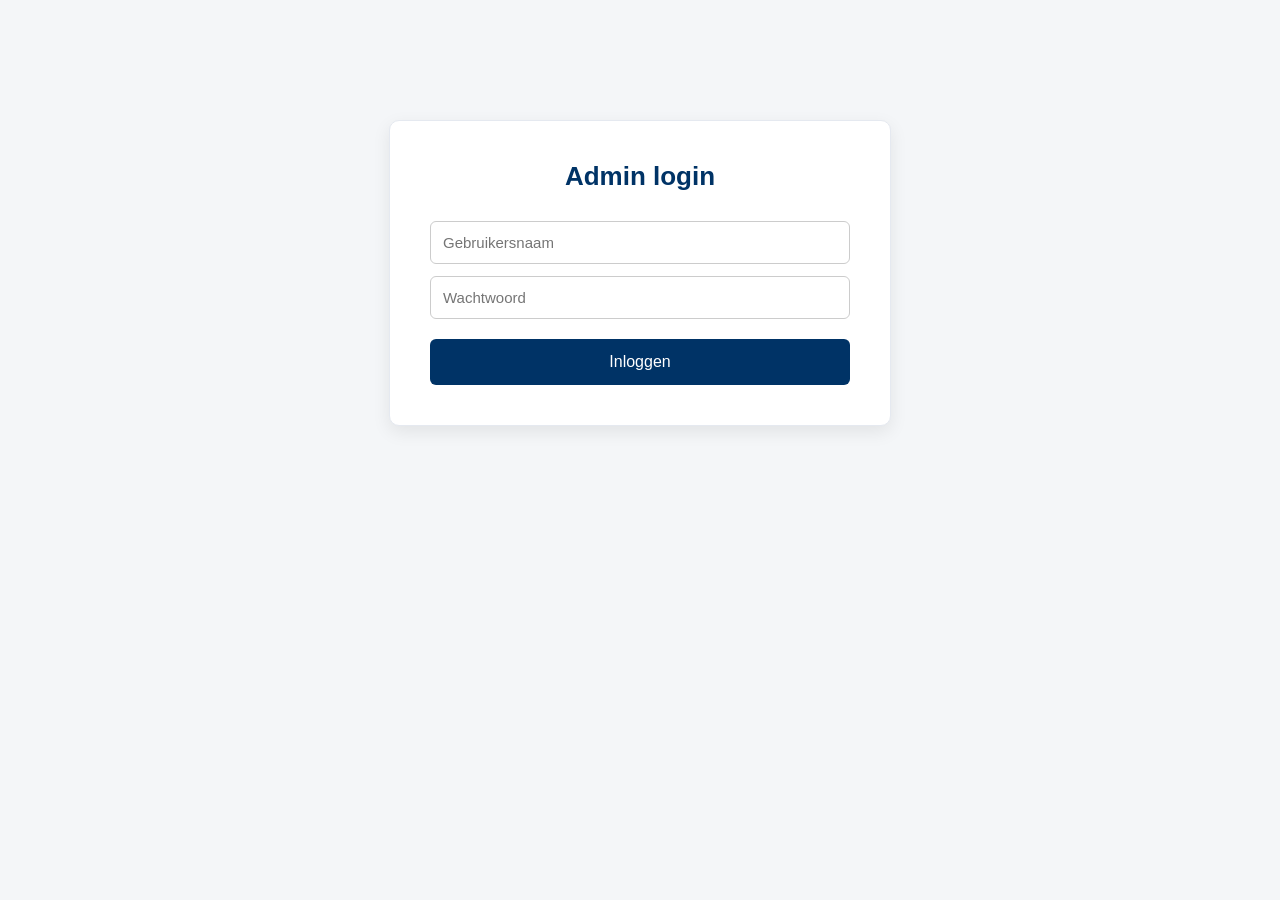
==== admin/index.html @ 0978c53c "index.html" ====
<!DOCTYPE html>
<html lang="nl">
<head>
  <meta charset="UTF-8">
  <title>Admin – Koeleman Consultancy</title>
  <meta name="viewport" content="width=device-width, initial-scale=1">
  <style>
    body {
      margin: 0;
      font-family: Arial, sans-serif;
      background: #f4f6f8;
      color: #333;
    }

    .login-box, .admin-panel {
      max-width: 420px;
      margin: 120px auto;
      background: #fff;
      padding: 40px;
      border-radius: 10px;
      border: 1px solid #e5e9f0;
      box-shadow: 0 6px 18px rgba(0,0,0,.08);
    }

    h1 {
      margin-top: 0;
      font-size: 26px;
      color: #003366;
      text-align: center;
    }

    input, textarea {
      width: 100%;
      padding: 12px;
      margin-top: 12px;
      font-size: 15px;
      border-radius: 6px;
      border: 1px solid #ccc;
      box-sizing: border-box;
    }

    button {
      margin-top: 20px;
      width: 100%;
      background: #003366;
      color: #fff;
      border: none;
      padding: 14px;
      font-size: 16px;
      border-radius: 6px;
      cursor: pointer;
    }

    button:hover {
      background: #005bbb;
    }

    .admin-panel {
      display: none;
      max-width: 720px;
    }

    label {
      margin-top: 20px;
      display: block;
      font-weight: bold;
    }

    .status {
      margin-top: 15px;
      color: green;
      font-size: 14px;
    }
  </style>
</head>

<body>

<div class="login-box" id="loginBox">
  <h1>Admin login</h1>
  <input type="text" id="username" placeholder="Gebruikersnaam">
  <input type="password" id="password" placeholder="Wachtwoord">
  <button onclick="login()">Inloggen</button>
</div>

<div class="admin-panel" id="adminPanel">
  <h1>Pagina-beheer</h1>

  <label>Werving & Selectie – Intro</label>
  <textarea id="wervingText" rows="6"></textarea>

  <button onclick="saveContent()">Opslaan</button>
  <div class="status" id="status"></div>
</div>

<script>
  const USERNAME = "admin";
  const PASSWORD = "admin";

  function login() {
    const u = document.getElementById("username").value;
    const p = document.getElementById("password").value;

    if (u === USERNAME && p === PASSWORD) {
      document.getElementById("loginBox").style.display = "none";
      document.getElementById("adminPanel").style.display = "block";
      loadContent();
    } else {
      alert("Onjuiste inloggegevens");
    }
  }

  function saveContent() {
    const text = document.getElementById("wervingText").value;
    localStorage.setItem("wervingText", text);
    document.getElementById("status").innerText = "Opgeslagen";
  }

  function loadContent() {
    const saved = localStorage.getItem("wervingText");
    if (saved) {
      document.getElementById("wervingText").value = saved;
    }
  }
</script>

</body>
</html>
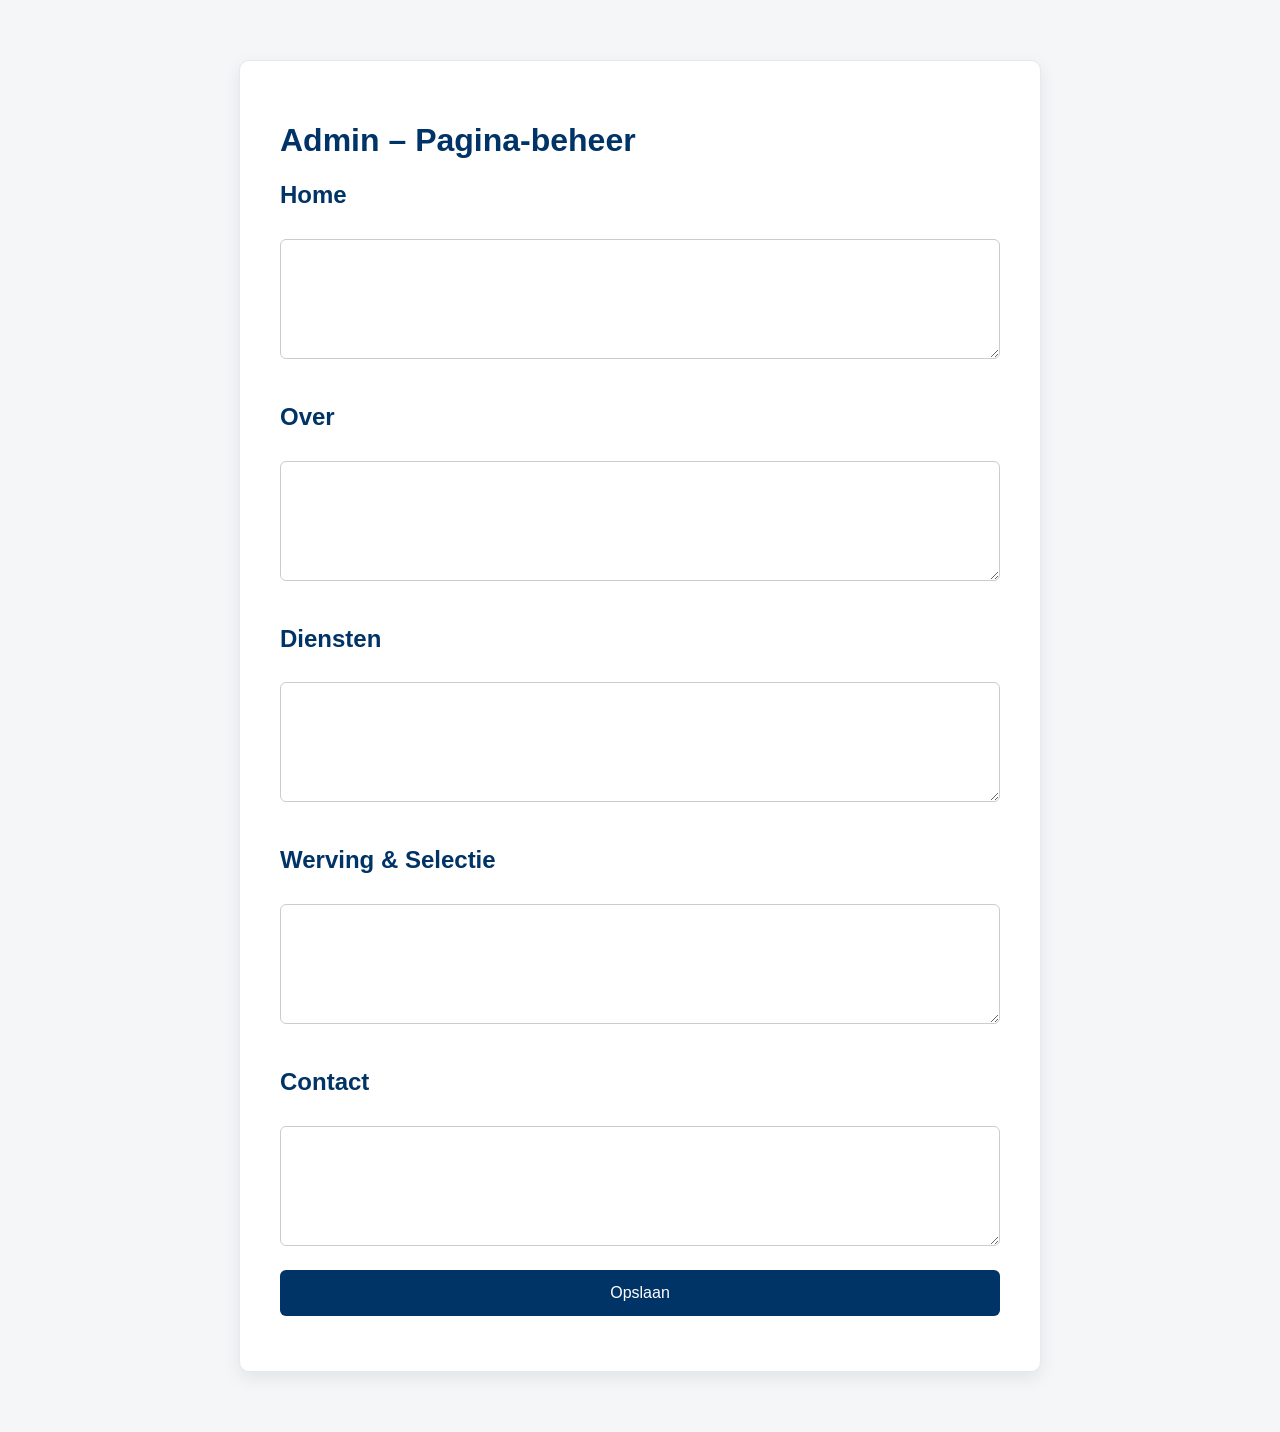
==== commit 59ecce3b: "Update index.html" ====
--- a/admin/index.html
+++ b/admin/index.html
@@ -12,9 +12,9 @@
       color: #333;
     }
 
-    .login-box, .admin-panel {
-      max-width: 420px;
-      margin: 120px auto;
+    .box {
+      max-width: 720px;
+      margin: 60px auto;
       background: #fff;
       padding: 40px;
       border-radius: 10px;
@@ -22,26 +22,23 @@
       box-shadow: 0 6px 18px rgba(0,0,0,.08);
     }
 
-    h1 {
-      margin-top: 0;
-      font-size: 26px;
+    h1, h2 {
       color: #003366;
-      text-align: center;
     }
 
-    input, textarea {
+    textarea {
       width: 100%;
+      min-height: 120px;
+      margin-top: 10px;
+      margin-bottom: 20px;
       padding: 12px;
-      margin-top: 12px;
-      font-size: 15px;
+      font-size: 14px;
       border-radius: 6px;
       border: 1px solid #ccc;
       box-sizing: border-box;
     }
 
     button {
-      margin-top: 20px;
-      width: 100%;
       background: #003366;
       color: #fff;
       border: none;
@@ -49,21 +46,7 @@
       font-size: 16px;
       border-radius: 6px;
       cursor: pointer;
-    }
-
-    button:hover {
-      background: #005bbb;
-    }
-
-    .admin-panel {
-      display: none;
-      max-width: 720px;
-    }
-
-    label {
-      margin-top: 20px;
-      display: block;
-      font-weight: bold;
+      width: 100%;
     }
 
     .status {
@@ -76,52 +59,57 @@
 
 <body>
 
-<div class="login-box" id="loginBox">
-  <h1>Admin login</h1>
-  <input type="text" id="username" placeholder="Gebruikersnaam">
-  <input type="password" id="password" placeholder="Wachtwoord">
-  <button onclick="login()">Inloggen</button>
-</div>
+<div class="box">
+  <h1>Admin – Pagina-beheer</h1>
 
-<div class="admin-panel" id="adminPanel">
-  <h1>Pagina-beheer</h1>
+  <h2>Home</h2>
+  <textarea id="home"></textarea>
 
-  <label>Werving & Selectie – Intro</label>
-  <textarea id="wervingText" rows="6"></textarea>
+  <h2>Over</h2>
+  <textarea id="over"></textarea>
 
-  <button onclick="saveContent()">Opslaan</button>
+  <h2>Diensten</h2>
+  <textarea id="diensten"></textarea>
+
+  <h2>Werving & Selectie</h2>
+  <textarea id="werving"></textarea>
+
+  <h2>Contact</h2>
+  <textarea id="contact"></textarea>
+
+  <button onclick="save()">Opslaan</button>
   <div class="status" id="status"></div>
 </div>
 
 <script>
-  const USERNAME = "admin";
-  const PASSWORD = "admin";
+fetch("/data/content.json")
+  .then(r => r.json())
+  .then(data => {
+    home.value = data.home || "";
+    over.value = data.over || "";
+    diensten.value = data.diensten || "";
+    werving.value = data.werving || "";
+    contact.value = data.contact || "";
+  });
 
-  function login() {
-    const u = document.getElementById("username").value;
-    const p = document.getElementById("password").value;
+function save() {
+  const data = {
+    home: home.value,
+    over: over.value,
+    diensten: diensten.value,
+    werving: werving.value,
+    contact: contact.value
+  };
 
-    if (u === USERNAME && p === PASSWORD) {
-      document.getElementById("loginBox").style.display = "none";
-      document.getElementById("adminPanel").style.display = "block";
-      loadContent();
-    } else {
-      alert("Onjuiste inloggegevens");
-    }
-  }
+  const blob = new Blob([JSON.stringify(data, null, 2)], { type: "application/json" });
+  const a = document.createElement("a");
+  a.href = URL.createObjectURL(blob);
+  a.download = "content.json";
+  a.click();
 
-  function saveContent() {
-    const text = document.getElementById("wervingText").value;
-    localStorage.setItem("wervingText", text);
-    document.getElementById("status").innerText = "Opgeslagen";
-  }
-
-  function loadContent() {
-    const saved = localStorage.getItem("wervingText");
-    if (saved) {
-      document.getElementById("wervingText").value = saved;
-    }
-  }
+  document.getElementById("status").innerText =
+    "Bestand gedownload. Upload dit bestand naar /data/content.json in GitHub.";
+}
 </script>
 
 </body>
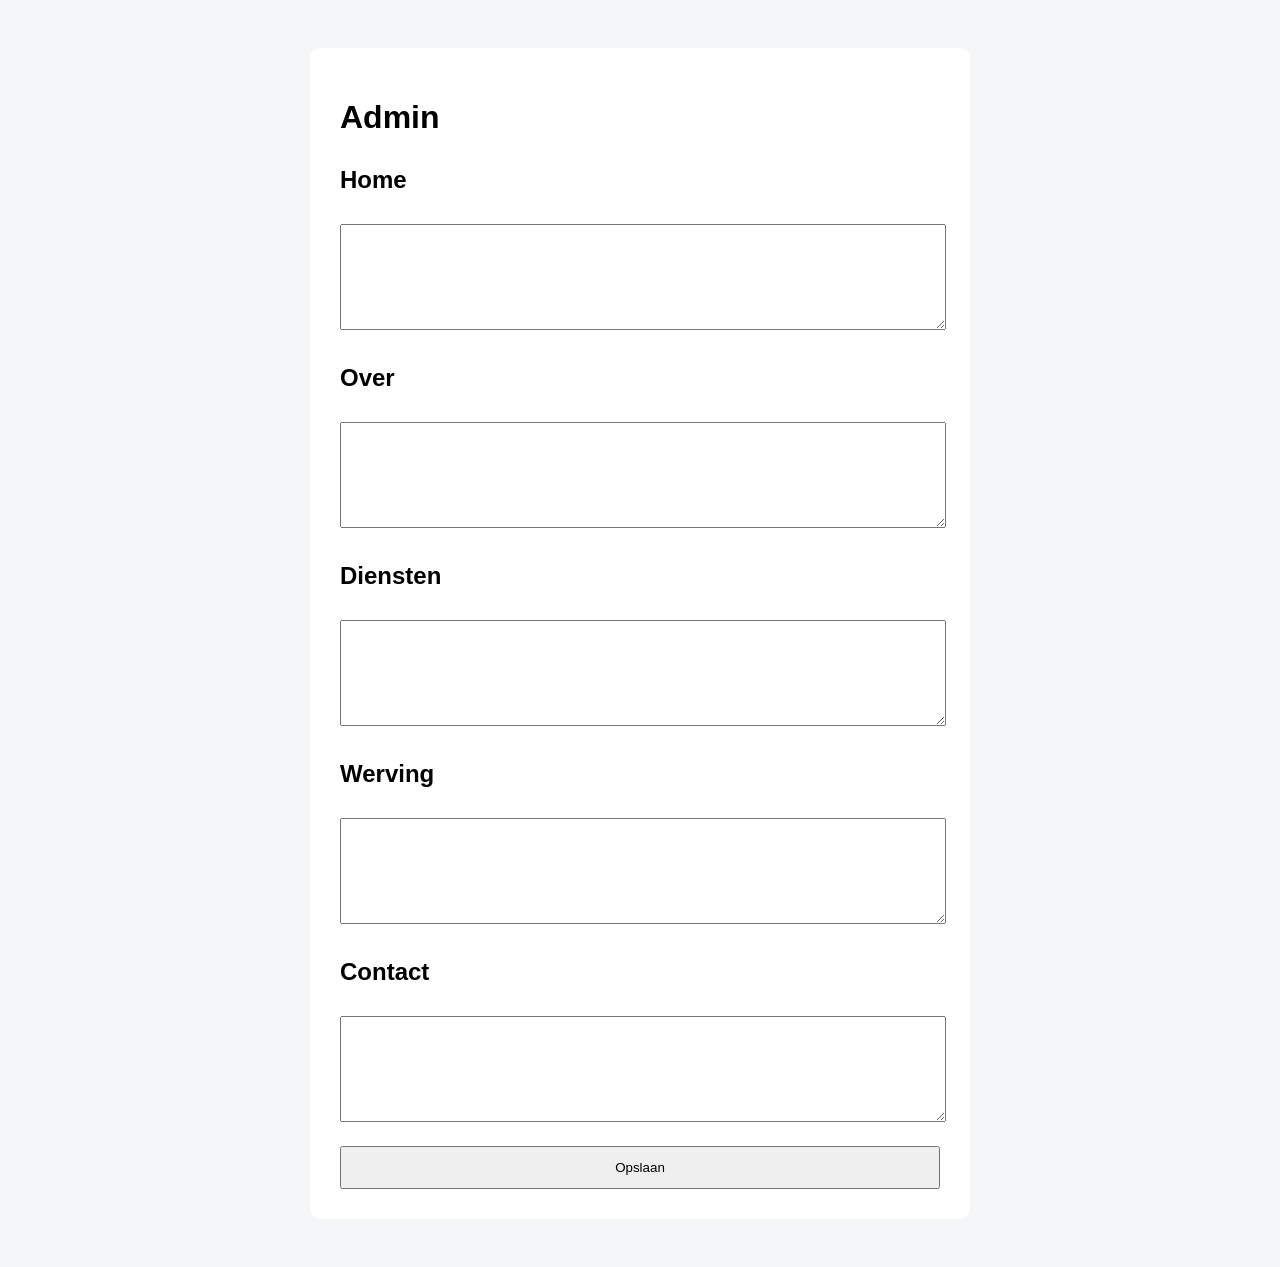
==== commit 4c7118b3: "Update index.html" ====
--- a/admin/index.html
+++ b/admin/index.html
@@ -2,65 +2,20 @@
 <html lang="nl">
 <head>
   <meta charset="UTF-8">
-  <title>Admin – Koeleman Consultancy</title>
+  <title>Admin</title>
   <meta name="viewport" content="width=device-width, initial-scale=1">
   <style>
-    body {
-      margin: 0;
-      font-family: Arial, sans-serif;
-      background: #f4f6f8;
-      color: #333;
-    }
-
-    .box {
-      max-width: 720px;
-      margin: 60px auto;
-      background: #fff;
-      padding: 40px;
-      border-radius: 10px;
-      border: 1px solid #e5e9f0;
-      box-shadow: 0 6px 18px rgba(0,0,0,.08);
-    }
-
-    h1, h2 {
-      color: #003366;
-    }
-
-    textarea {
-      width: 100%;
-      min-height: 120px;
-      margin-top: 10px;
-      margin-bottom: 20px;
-      padding: 12px;
-      font-size: 14px;
-      border-radius: 6px;
-      border: 1px solid #ccc;
-      box-sizing: border-box;
-    }
-
-    button {
-      background: #003366;
-      color: #fff;
-      border: none;
-      padding: 14px;
-      font-size: 16px;
-      border-radius: 6px;
-      cursor: pointer;
-      width: 100%;
-    }
-
-    .status {
-      margin-top: 15px;
-      color: green;
-      font-size: 14px;
-    }
+    body { font-family: Arial; background:#f4f6f8; padding:40px; }
+    .box { background:#fff; padding:30px; max-width:600px; margin:auto; border-radius:10px; }
+    h2 { margin-top:30px; }
+    textarea { width:100%; min-height:100px; margin-top:10px; }
+    button { margin-top:20px; width:100%; padding:12px; }
   </style>
 </head>
-
 <body>
 
 <div class="box">
-  <h1>Admin – Pagina-beheer</h1>
+  <h1>Admin</h1>
 
   <h2>Home</h2>
   <textarea id="home"></textarea>
@@ -71,45 +26,30 @@
   <h2>Diensten</h2>
   <textarea id="diensten"></textarea>
 
-  <h2>Werving & Selectie</h2>
+  <h2>Werving</h2>
   <textarea id="werving"></textarea>
 
   <h2>Contact</h2>
   <textarea id="contact"></textarea>
 
   <button onclick="save()">Opslaan</button>
-  <div class="status" id="status"></div>
 </div>
 
 <script>
-fetch("/data/content.json")
-  .then(r => r.json())
-  .then(data => {
-    home.value = data.home || "";
-    over.value = data.over || "";
-    diensten.value = data.diensten || "";
-    werving.value = data.werving || "";
-    contact.value = data.contact || "";
-  });
+function save() {
+  localStorage.setItem("home", home.value);
+  localStorage.setItem("over", over.value);
+  localStorage.setItem("diensten", diensten.value);
+  localStorage.setItem("werving", werving.value);
+  localStorage.setItem("contact", contact.value);
+  alert("Opgeslagen.");
+}
 
-function save() {
-  const data = {
-    home: home.value,
-    over: over.value,
-    diensten: diensten.value,
-    werving: werving.value,
-    contact: contact.value
-  };
-
-  const blob = new Blob([JSON.stringify(data, null, 2)], { type: "application/json" });
-  const a = document.createElement("a");
-  a.href = URL.createObjectURL(blob);
-  a.download = "content.json";
-  a.click();
-
-  document.getElementById("status").innerText =
-    "Bestand gedownload. Upload dit bestand naar /data/content.json in GitHub.";
-}
+home.value = localStorage.getItem("home") || "";
+over.value = localStorage.getItem("over") || "";
+diensten.value = localStorage.getItem("diensten") || "";
+werving.value = localStorage.getItem("werving") || "";
+contact.value = localStorage.getItem("contact") || "";
 </script>
 
 </body>
